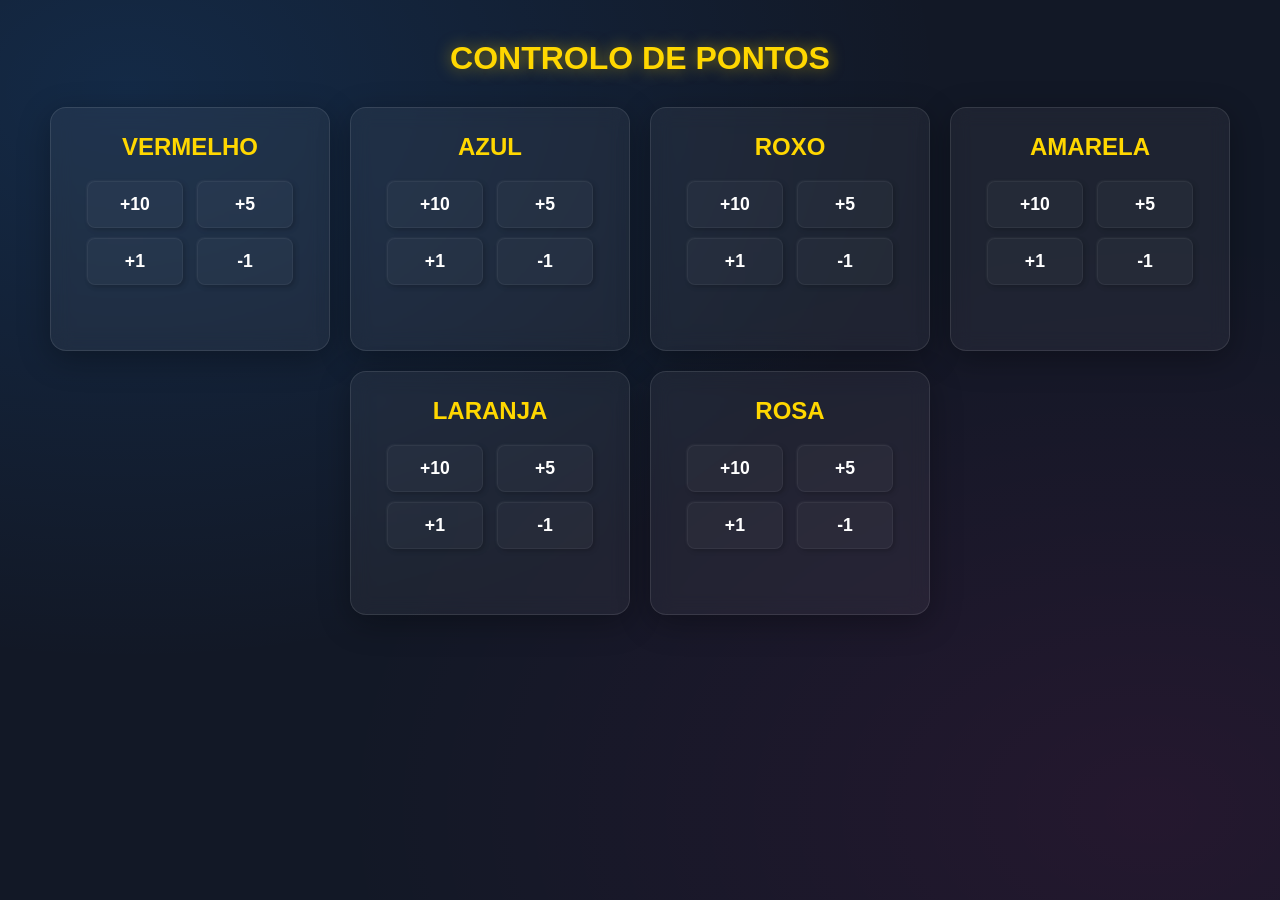
==== admin.html @ c28db5dc "Add files via upload" ====
<!DOCTYPE html>
<html lang="pt">
<head>
<meta charset="UTF-8">
<meta name="viewport" content="width=device-width, initial-scale=1.0"> 
<title>Controlo da Gincana</title>

<style>
:root {
  --bg-dark: #121826;
  --bg-panel: rgba(255, 255, 255, 0.05);
  --text-main: #ffffff;
  --text-muted: #a0aab5;
  --accent: #ffd700;
  --shadow-panel: 0 8px 32px rgba(0, 0, 0, 0.3);
  --border-panel: 1px solid rgba(255, 255, 255, 0.1);
}

* { margin: 0; padding: 0; box-sizing: border-box; }

body {
  font-family: 'Montserrat', Arial, sans-serif;
  background-color: var(--bg-dark);
  background-image: 
    radial-gradient(at 10% 10%, rgba(30, 144, 255, 0.15) 0px, transparent 50%),
    radial-gradient(at 90% 90%, rgba(255, 20, 147, 0.08) 0px, transparent 50%);
  color: var(--text-main);
  text-align: center;
  min-height: 100vh;
  padding: 20px;
}

h1 {
  font-size: 2rem;
  color: var(--accent);
  margin-bottom: 30px;
  text-transform: uppercase;
  text-shadow: 0 0 15px rgba(255, 215, 0, 0.5);
  margin-top: 20px;
}

#painel {
  display: flex;
  flex-wrap: wrap;
  justify-content: center;
  gap: 20px;
  max-width: 1200px;
  margin: 0 auto;
}

.card {
  background: var(--bg-panel);
  backdrop-filter: blur(10px);
  -webkit-backdrop-filter: blur(10px);
  border-radius: 16px;
  border: var(--border-panel);
  box-shadow: var(--shadow-panel);
  padding: 25px;
  width: 280px;
  text-align: center;
}

.card h2 {
  color: var(--accent);
  font-size: 1.5rem;
  font-weight: 700;
  margin-bottom: 15px;
  text-transform: uppercase;
}

.card button {
  background: rgba(255, 255, 255, 0.03);
  color: var(--text-main);
  border: 1px solid rgba(255, 255, 255, 0.05);
  padding: 12px 10px;
  margin: 5px;
  font-size: 1.1rem;
  font-weight: 600;
  border-radius: 8px;
  cursor: pointer;
  transition: all 0.2s ease;
  width: 42%;
  box-shadow: 2px 2px 5px rgba(0,0,0,0.2), -1px -1px 2px rgba(255,255,255,0.05);
}

.card button:active {
  transform: translateY(2px);
  background: rgba(255, 255, 255, 0.1);
}

.status {
  display: block;
  margin-top: 15px;
  font-size: 0.9rem;
  color: var(--accent);
  height: 20px;
}

@media (max-width: 768px) {
  h1 { font-size: 1.8rem; }
  .card { width: 100%; max-width: 350px; padding: 20px; }
  .card button { padding: 15px 5px; }
}
</style>
</head>

<body>

<h1>Controlo de Pontos</h1>
<div id="painel"></div>

<script>
  
// API
const API_URL = "https://script.google.com/macros/s/AKfycbz_0gvcm3wappagqtJORfKG8PXzHxWWKorZnnhTHAnd6N8eUp5b4dWOAGyRJmvbg71BzA/exec";

const equipes = ["Vermelho", "Azul", "Roxo", "Amarela", "Laranja", "Rosa"];

function atualizar() {
  let painel = document.getElementById("painel");
  painel.innerHTML = "";

  equipes.forEach((nome) => {
    painel.innerHTML += `
    <div class="card">
      <h2>${nome}</h2>
      <button onclick="add('${nome}', 10)">+10</button>
      <button onclick="add('${nome}', 5)">+5</button>
      <button onclick="add('${nome}', 1)">+1</button>
      <button onclick="add('${nome}', -1)">-1</button>
      <span id="status-${nome}" class="status"></span>
    </div>
    `;
  });
}

async function add(nomeEquipe, valor) {
  let statusSpan = document.getElementById(`status-${nomeEquipe}`);
  statusSpan.innerText = "⏳ A enviar...";

  try {
    await fetch(`${API_URL}?acao=add&equipe=${nomeEquipe}&pontos=${valor}`);
    statusSpan.innerText = "✅ Guardado!";
    setTimeout(() => statusSpan.innerText = "", 2000);
  } catch (erro) {
    statusSpan.innerText = "❌ Erro na rede";
  }
}

atualizar();
</script>
</body>
</html>
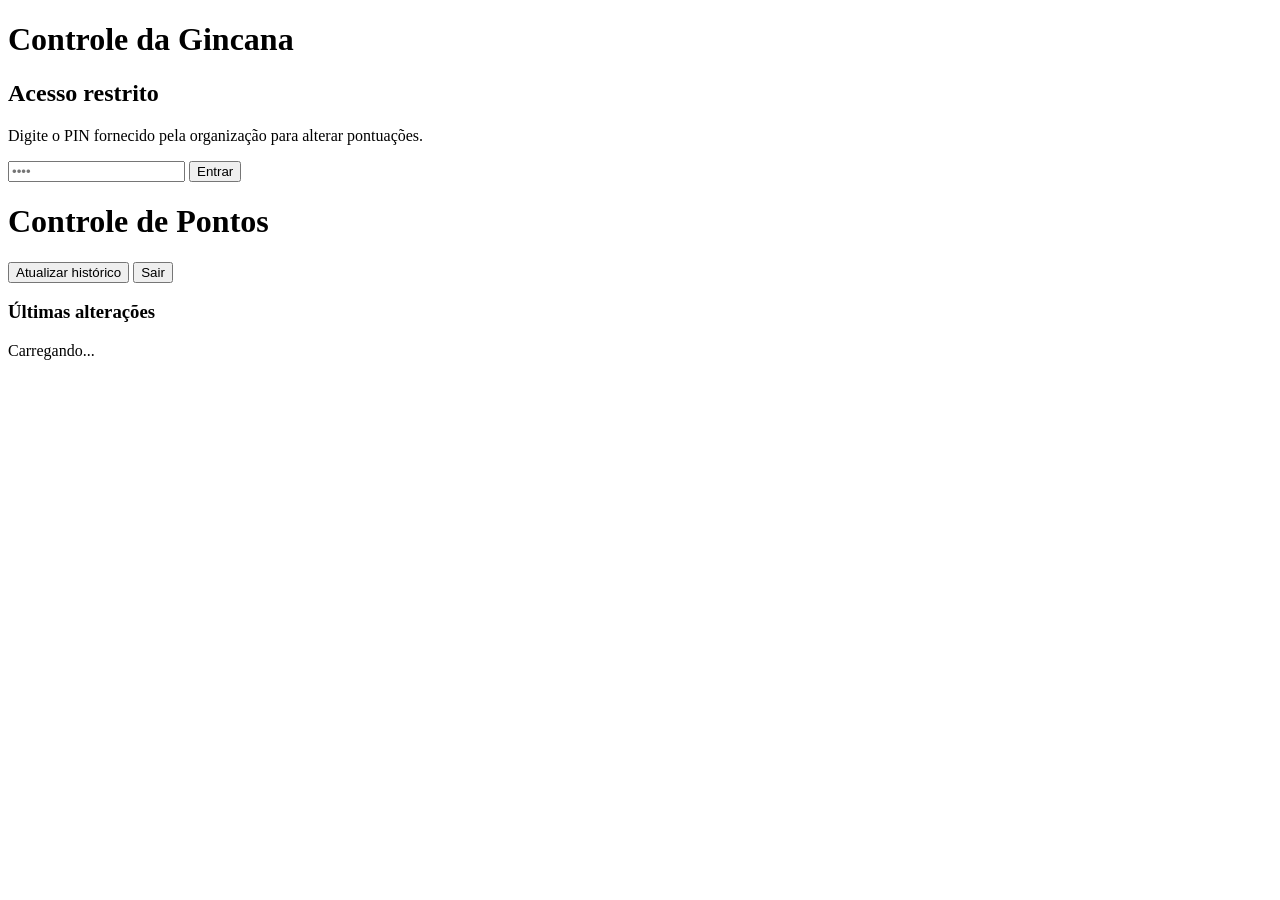
==== commit 968e363b: "Add files via upload" ====
--- a/admin.html
+++ b/admin.html
@@ -1,153 +1,47 @@
 <!DOCTYPE html>
-<html lang="pt">
+<html lang="pt-BR">
 <head>
-<meta charset="UTF-8">
-<meta name="viewport" content="width=device-width, initial-scale=1.0"> 
-<title>Controlo da Gincana</title>
-
-<style>
-:root {
-  --bg-dark: #121826;
-  --bg-panel: rgba(255, 255, 255, 0.05);
-  --text-main: #ffffff;
-  --text-muted: #a0aab5;
-  --accent: #ffd700;
-  --shadow-panel: 0 8px 32px rgba(0, 0, 0, 0.3);
-  --border-panel: 1px solid rgba(255, 255, 255, 0.1);
-}
-
-* { margin: 0; padding: 0; box-sizing: border-box; }
-
-body {
-  font-family: 'Montserrat', Arial, sans-serif;
-  background-color: var(--bg-dark);
-  background-image: 
-    radial-gradient(at 10% 10%, rgba(30, 144, 255, 0.15) 0px, transparent 50%),
-    radial-gradient(at 90% 90%, rgba(255, 20, 147, 0.08) 0px, transparent 50%);
-  color: var(--text-main);
-  text-align: center;
-  min-height: 100vh;
-  padding: 20px;
-}
-
-h1 {
-  font-size: 2rem;
-  color: var(--accent);
-  margin-bottom: 30px;
-  text-transform: uppercase;
-  text-shadow: 0 0 15px rgba(255, 215, 0, 0.5);
-  margin-top: 20px;
-}
-
-#painel {
-  display: flex;
-  flex-wrap: wrap;
-  justify-content: center;
-  gap: 20px;
-  max-width: 1200px;
-  margin: 0 auto;
-}
-
-.card {
-  background: var(--bg-panel);
-  backdrop-filter: blur(10px);
-  -webkit-backdrop-filter: blur(10px);
-  border-radius: 16px;
-  border: var(--border-panel);
-  box-shadow: var(--shadow-panel);
-  padding: 25px;
-  width: 280px;
-  text-align: center;
-}
-
-.card h2 {
-  color: var(--accent);
-  font-size: 1.5rem;
-  font-weight: 700;
-  margin-bottom: 15px;
-  text-transform: uppercase;
-}
-
-.card button {
-  background: rgba(255, 255, 255, 0.03);
-  color: var(--text-main);
-  border: 1px solid rgba(255, 255, 255, 0.05);
-  padding: 12px 10px;
-  margin: 5px;
-  font-size: 1.1rem;
-  font-weight: 600;
-  border-radius: 8px;
-  cursor: pointer;
-  transition: all 0.2s ease;
-  width: 42%;
-  box-shadow: 2px 2px 5px rgba(0,0,0,0.2), -1px -1px 2px rgba(255,255,255,0.05);
-}
-
-.card button:active {
-  transform: translateY(2px);
-  background: rgba(255, 255, 255, 0.1);
-}
-
-.status {
-  display: block;
-  margin-top: 15px;
-  font-size: 0.9rem;
-  color: var(--accent);
-  height: 20px;
-}
-
-@media (max-width: 768px) {
-  h1 { font-size: 1.8rem; }
-  .card { width: 100%; max-width: 350px; padding: 20px; }
-  .card button { padding: 15px 5px; }
-}
-</style>
+    <meta charset="UTF-8">
+    <meta name="viewport" content="width=device-width, initial-scale=1.0">
+    <title>Controle da Gincana</title>
+    <link rel="preconnect" href="https://fonts.googleapis.com">
+    <link rel="preconnect" href="https://fonts.gstatic.com" crossorigin>
+    <link href="https://fonts.googleapis.com/css2?family=Montserrat:wght@400;700;900&display=swap" rel="stylesheet">
+    <link rel="stylesheet" href="css/shared.css">
+    <link rel="stylesheet" href="css/admin.css">
 </head>
-
 <body>
 
-<h1>Controlo de Pontos</h1>
-<div id="painel"></div>
+    <div id="login-screen">
+        <h1>Controle da Gincana</h1>
+        <h2>Acesso restrito</h2>
+        <p>Digite o PIN fornecido pela organização para alterar pontuações.</p>
+        <input type="password" id="pin-input" class="input-pin" placeholder="••••" maxlength="32" autocomplete="off">
+        <button id="btn-login" class="btn btn-accent">Entrar</button>
+        <p id="login-erro" class="erro-msg"></p>
+    </div>
 
-<script>
-  
-// API
-const API_URL = "https://script.google.com/macros/s/AKfycbz_0gvcm3wappagqtJORfKG8PXzHxWWKorZnnhTHAnd6N8eUp5b4dWOAGyRJmvbg71BzA/exec";
+    <div id="admin-content" class="hidden">
+        <div class="admin-header">
+            <h1>Controle de Pontos</h1>
+            <div class="header-actions">
+                <button id="btn-atualizar-hist" class="btn">Atualizar histórico</button>
+                <button id="btn-sair" class="btn btn-danger">Sair</button>
+            </div>
+        </div>
 
-const equipes = ["Vermelho", "Azul", "Roxo", "Amarela", "Laranja", "Rosa"];
+        <div id="painel"></div>
 
-function atualizar() {
-  let painel = document.getElementById("painel");
-  painel.innerHTML = "";
+        <section id="historico-section" class="glass-panel">
+            <h3>Últimas alterações</h3>
+            <div id="hist-lista" class="hist-lista">
+                <p class="hist-vazio">Carregando...</p>
+            </div>
+        </section>
+    </div>
 
-  equipes.forEach((nome) => {
-    painel.innerHTML += `
-    <div class="card">
-      <h2>${nome}</h2>
-      <button onclick="add('${nome}', 10)">+10</button>
-      <button onclick="add('${nome}', 5)">+5</button>
-      <button onclick="add('${nome}', 1)">+1</button>
-      <button onclick="add('${nome}', -1)">-1</button>
-      <span id="status-${nome}" class="status"></span>
-    </div>
-    `;
-  });
-}
-
-async function add(nomeEquipe, valor) {
-  let statusSpan = document.getElementById(`status-${nomeEquipe}`);
-  statusSpan.innerText = "⏳ A enviar...";
-
-  try {
-    await fetch(`${API_URL}?acao=add&equipe=${nomeEquipe}&pontos=${valor}`);
-    statusSpan.innerText = "✅ Guardado!";
-    setTimeout(() => statusSpan.innerText = "", 2000);
-  } catch (erro) {
-    statusSpan.innerText = "❌ Erro na rede";
-  }
-}
-
-atualizar();
-</script>
+    <script src="js/config.js"></script>
+    <script src="js/equipes.js"></script>
+    <script src="js/admin.js"></script>
 </body>
-</html>+</html>
